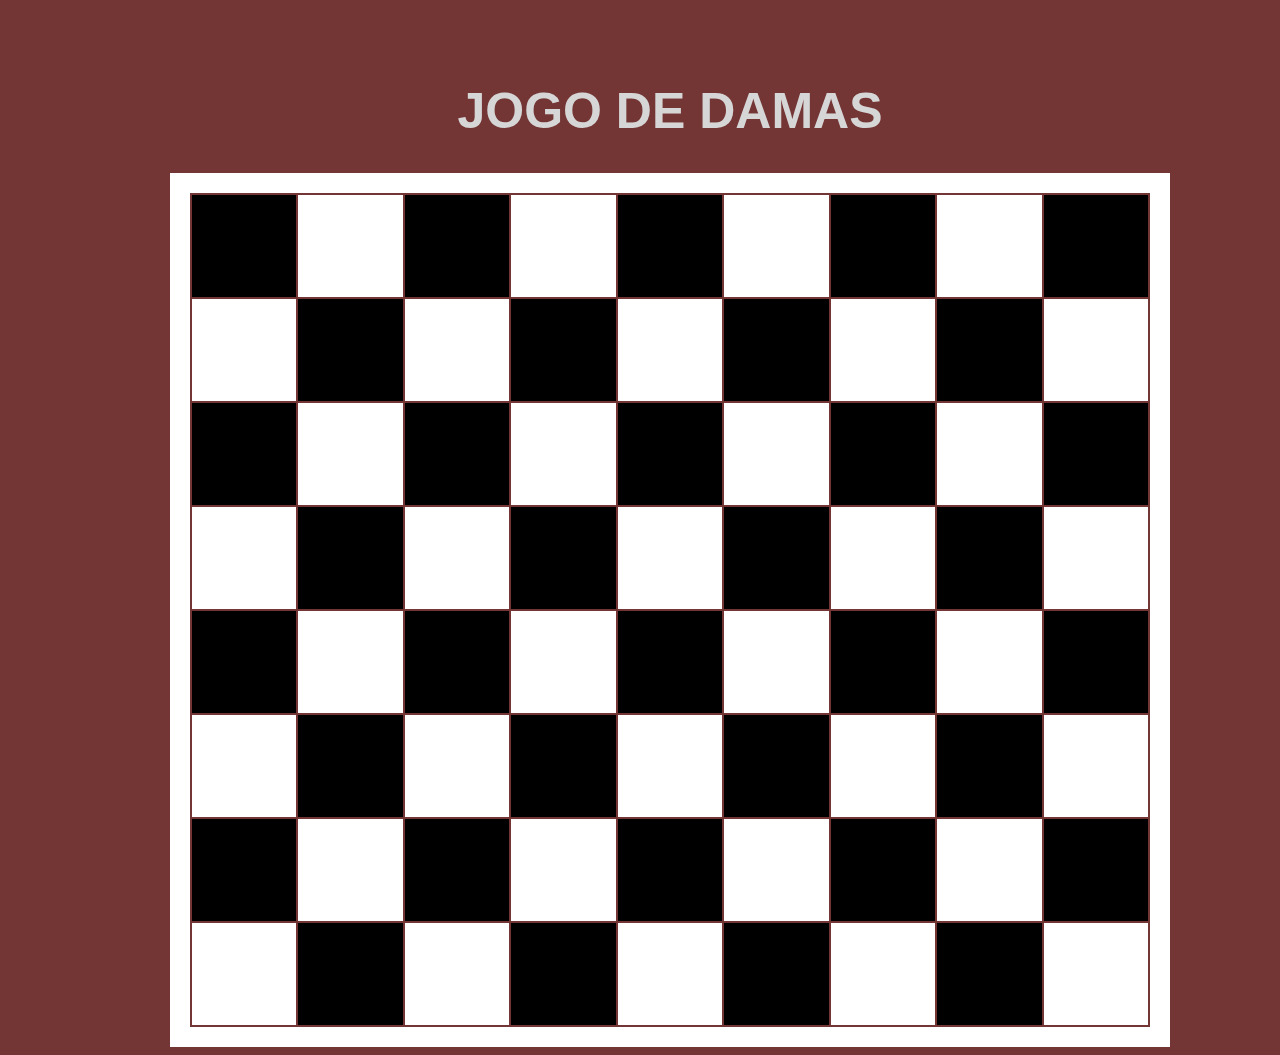
==== dama.html @ 64577ba4 "input nome de jogadores visual" ====
<!DOCTYPE html>
<html lang="pt-BR">
<head>
    <meta charset="UTF-8">
    <meta http-equiv="X-UA-Compatible" content="IE=edge">
    <meta name="viewport" content="width=device-width, initial-scale=1.0">
    <title>Jogo de Damas</title>
    <link rel="stylesheet" href="style.css">
</head>
<body>
    <h1>JOGO DE DAMAS</h1>
    <div id="tabuleiro">
        
        <table id="tabuleiro">
            <tr id="linha">
              <th id="preto"></th>
              <th id="branco"></th>
              <th id="preto"></th>
              <th id="branco"></th>
              <th id="preto"></th>
              <th id="branco"></th>
              <th id="preto"></th>
              <th id="branco"></th>
              <th id="preto"></th>
            </tr>
            <tr id="linha">
                <th id="branco"></th>
                <th id="preto"></th>
                <th id="branco"></th>
                <th id="preto"></th>
                <th id="branco"></th>
                <th id="preto"></th>
                <th id="branco"></th>
                <th id="preto"></th>
                <th id="branco"></th>
            </tr>
            <tr id="linha">
                <th id="preto"></th>
                <th id="branco"></th>
                <th id="preto"></th>
                <th id="branco"></th>
                <th id="preto"></th>
                <th id="branco"></th>
                <th id="preto"></th>
                <th id="branco"></th>
                <th id="preto"></th>
            </tr>
            <tr id="linha">
                <th id="branco"></th>
                <th id="preto"></th>
                <th id="branco"></th>
                <th id="preto"></th>
                <th id="branco"></th>
                <th id="preto"></th>
                <th id="branco"></th>
                <th id="preto"></th>
                <th id="branco"></th>
            </tr>
            <tr id="linha">
                <th id="preto"></th>
                <th id="branco"></th>
                <th id="preto"></th>
                <th id="branco"></th>
                <th id="preto"></th>
                <th id="branco"></th>
                <th id="preto"></th>
                <th id="branco"></th>
                <th id="preto"></th>
            </tr>
            <tr id="linha">
                <th id="branco"></th>
                <th id="preto"></th>
                <th id="branco"></th>
                <th id="preto"></th>
                <th id="branco"></th>
                <th id="preto"></th>
                <th id="branco"></th>
                <th id="preto"></th>
                <th id="branco"></th>
            </tr>
            <tr id="linha">
                <th id="preto"></th>
                <th id="branco"></th>
                <th id="preto"></th>
                <th id="branco"></th>
                <th id="preto"></th>
                <th id="branco"></th>
                <th id="preto"></th>
                <th id="branco"></th>
                <th id="preto"></th>
            </tr>
            <tr id="linha">
                <th id="branco"></th>
                <th id="preto"></th>
                <th id="branco"></th>
                <th id="preto"></th>
                <th id="branco"></th>
                <th id="preto"></th>
                <th id="branco"></th>
                <th id="preto"></th>
                <th id="branco"></th>
            </tr>
          </table>
        
            
    </div>
    <script src="script.js"></script>
</body>
</html>
---- style.css ----
body{
    background-color: rgb(116, 53, 53);
    font: normal 25px Arial;
    padding-top: 40px;
    padding-left: 60px;
    
}

h1{
    color: rgb(214, 214, 214);
    text-align: center;
    display: block;
}


/*text + input nome - index.html*/
div#nomeJogadores{
    color: rgb(214, 214, 214);
    font-family: Arial, Helvetica, sans-serif;
    padding-top: 60px;
    padding-bottom: 10px;
    padding-right: 30px;
    float: left;
}


/*input nome -index.html*/
input{
    border-radius: 25px;
    background: #ffffff;
    border: none;
    padding: 13px;
    width: 500px;
    height: 20px;
    font: normal 17px Arial;
    color: rgb(92, 92, 92);
}

textarea:focus, input:focus, select:focus {
    box-shadow: 0 0 0 0;
    border: 0 none;
    outline: 0;
} 


/*tabuleiro*/
table#tabuleiro{
    width: 1000px;
    height: 800px;
    border: 20px solid rgb(255, 255, 255);
    margin: auto;
}

th#preto{
    background-color: black;
    width:100px;
    height:100px;
}

th#branco{
    background-color: white;
    width:100px;
    height: 100px;
}
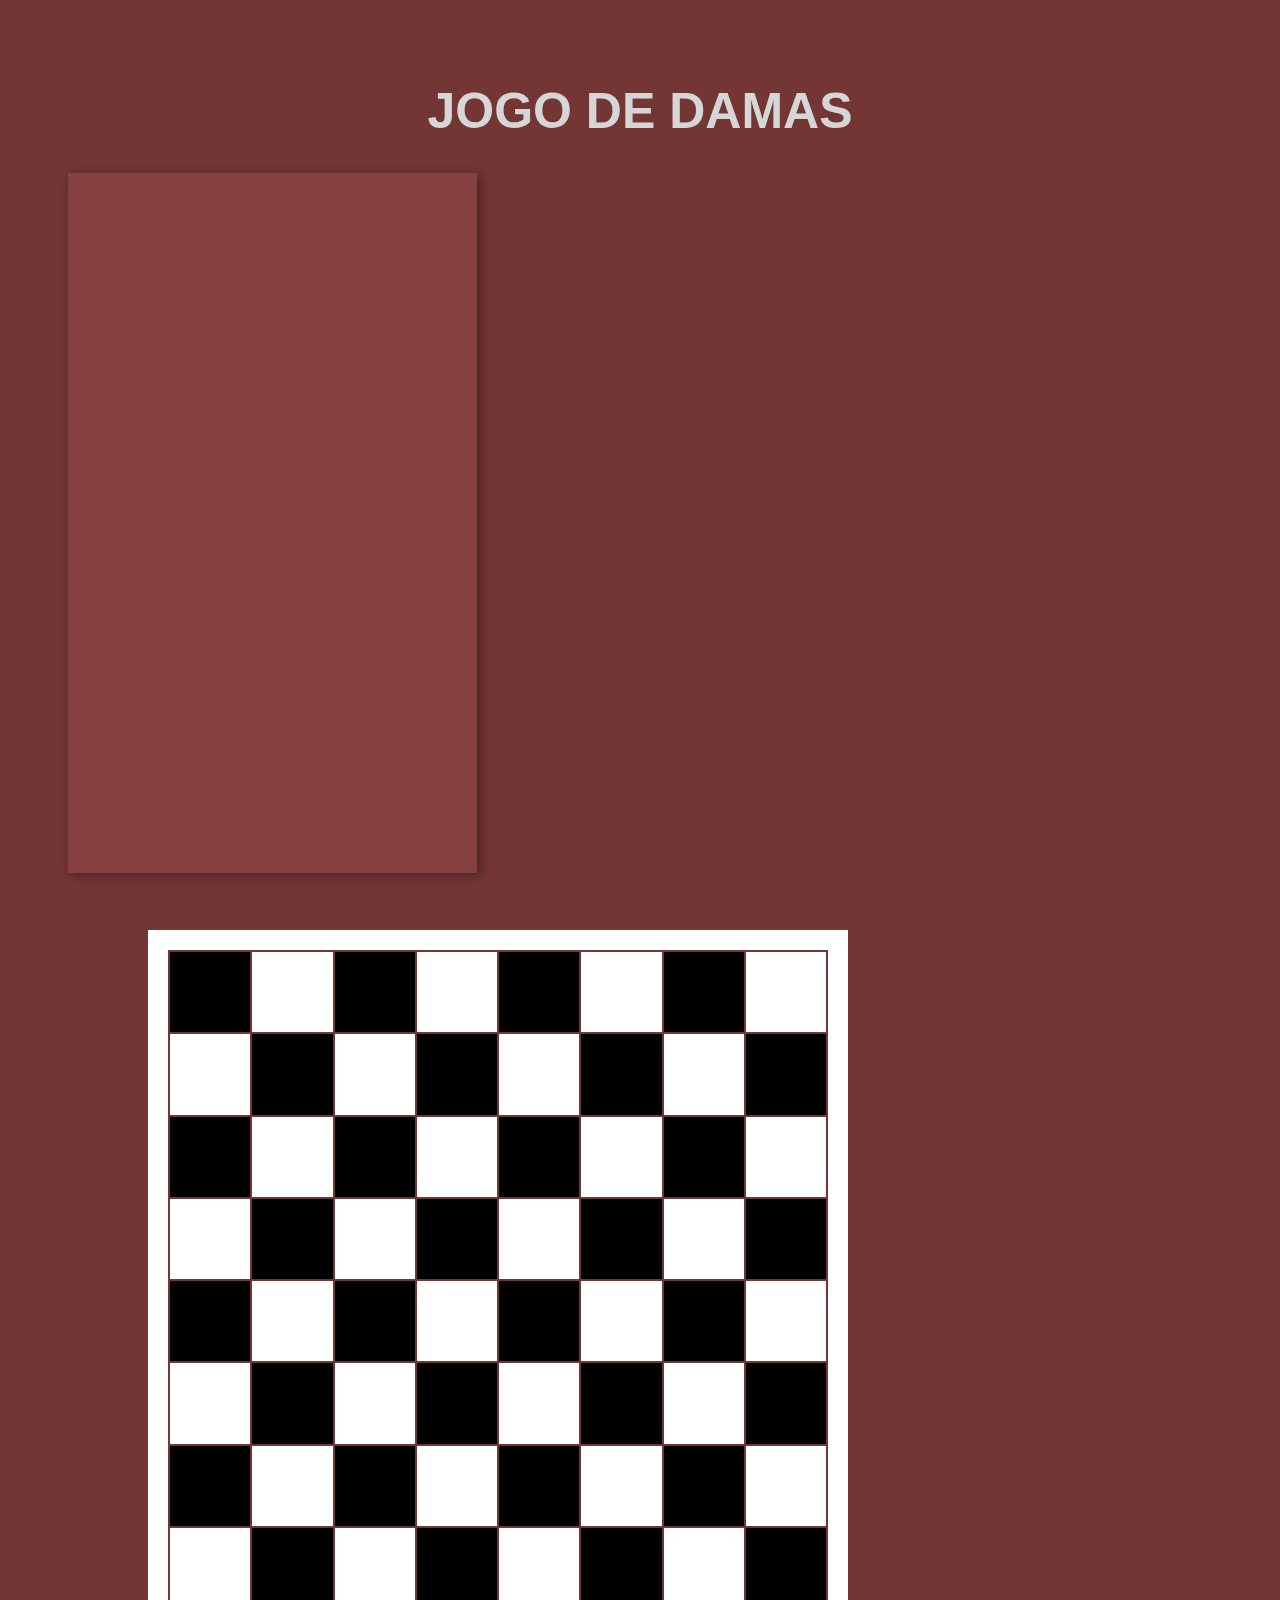
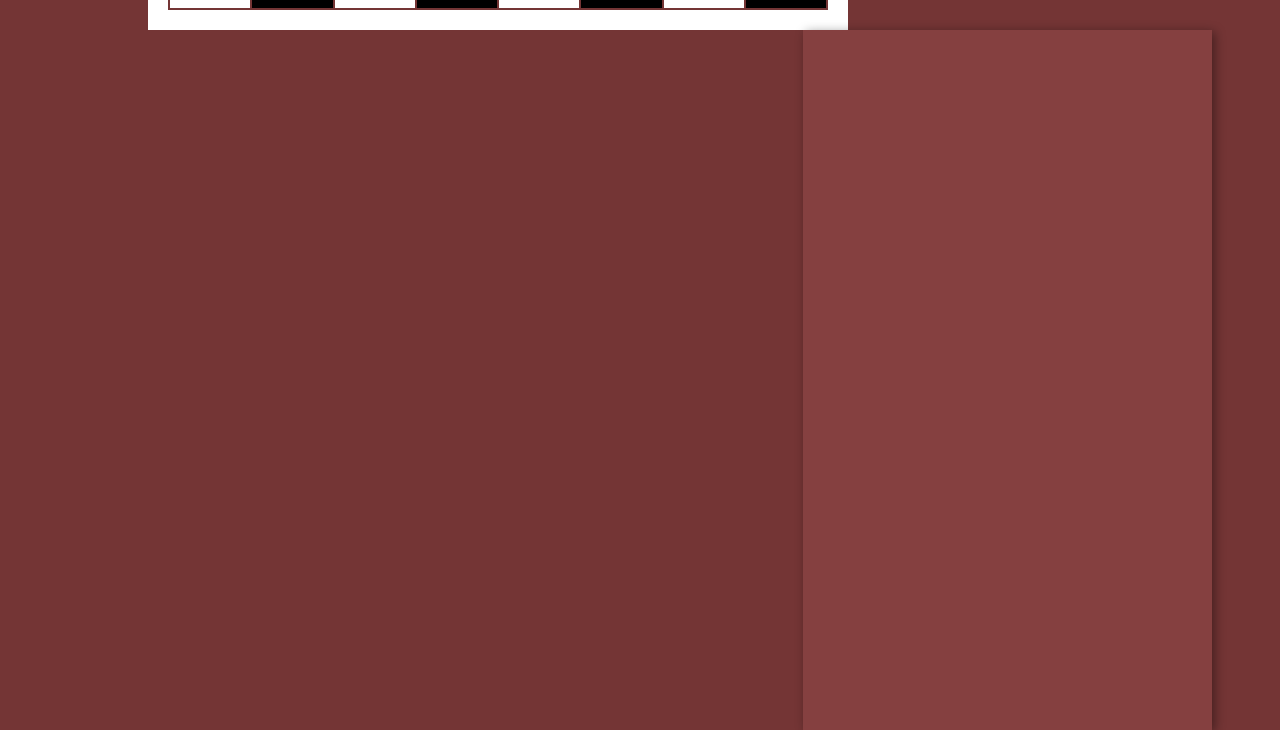
==== commit 9f594f0b: "ajuste visual e js de dama.html" ====
--- a/dama.html
+++ b/dama.html
@@ -5,12 +5,16 @@
     <meta http-equiv="X-UA-Compatible" content="IE=edge">
     <meta name="viewport" content="width=device-width, initial-scale=1.0">
     <title>Jogo de Damas</title>
-    <link rel="stylesheet" href="style.css">
+    <link rel="stylesheet" href="dama.css">
 </head>
-<body>
+<body onload="carregarDados()">
     <h1>JOGO DE DAMAS</h1>
+
+    <div class="panel" id="panelj1">
+        <p class ="placeName" id="namej1"></p>
+
+    </div>
     <div id="tabuleiro">
-        
         <table id="tabuleiro">
             <tr id="linha">
               <th id="preto"></th>
@@ -21,7 +25,7 @@
               <th id="branco"></th>
               <th id="preto"></th>
               <th id="branco"></th>
-              <th id="preto"></th>
+              
             </tr>
             <tr id="linha">
                 <th id="branco"></th>
@@ -32,7 +36,7 @@
                 <th id="preto"></th>
                 <th id="branco"></th>
                 <th id="preto"></th>
-                <th id="branco"></th>
+                
             </tr>
             <tr id="linha">
                 <th id="preto"></th>
@@ -43,7 +47,7 @@
                 <th id="branco"></th>
                 <th id="preto"></th>
                 <th id="branco"></th>
-                <th id="preto"></th>
+                
             </tr>
             <tr id="linha">
                 <th id="branco"></th>
@@ -54,7 +58,7 @@
                 <th id="preto"></th>
                 <th id="branco"></th>
                 <th id="preto"></th>
-                <th id="branco"></th>
+                
             </tr>
             <tr id="linha">
                 <th id="preto"></th>
@@ -65,7 +69,7 @@
                 <th id="branco"></th>
                 <th id="preto"></th>
                 <th id="branco"></th>
-                <th id="preto"></th>
+                
             </tr>
             <tr id="linha">
                 <th id="branco"></th>
@@ -76,7 +80,7 @@
                 <th id="preto"></th>
                 <th id="branco"></th>
                 <th id="preto"></th>
-                <th id="branco"></th>
+                
             </tr>
             <tr id="linha">
                 <th id="preto"></th>
@@ -87,7 +91,7 @@
                 <th id="branco"></th>
                 <th id="preto"></th>
                 <th id="branco"></th>
-                <th id="preto"></th>
+                
             </tr>
             <tr id="linha">
                 <th id="branco"></th>
@@ -98,12 +102,17 @@
                 <th id="preto"></th>
                 <th id="branco"></th>
                 <th id="preto"></th>
-                <th id="branco"></th>
+                
             </tr>
-          </table>
-        
-            
+          </table> 
     </div>
-    <script src="script.js"></script>
+    <div class="panel"id="panelj2">
+        <p class ="placeName"id="namej2"></p>
+    </div>
+    
+    
+
+
+    <script src="dama.js"></script>
 </body>
 </html>--- a/dama.css
+++ b/dama.css
@@ -0,0 +1,66 @@
+/*Geral*/
+body{
+    background-color: rgb(116, 53, 53);
+    font: normal 25px Arial;
+    padding-top: 40px;
+    padding-left: 60px;
+    padding-right: 60px;
+   
+    
+}
+
+h1{
+    color: rgb(214, 214, 214);
+    text-align: center;
+    display: block;
+}
+
+/*Paineis*/
+div.panel{
+    height: 700px;
+    width: 409px;
+    box-shadow:  3px 2px 10px rgba(0, 0, 0,0.4);
+    background-color: rgb(133, 64, 64);
+}
+/* Painel do jogador 1*/
+div#panelj1{
+float: left;
+}
+
+/* Painel do jogador 2*/
+div#panelj2{
+    float: right;
+}
+p.placeName{
+    color: rgb(214, 214, 214);
+    font: normal 40px Arial;
+    text-align: center;
+    margin-top: 20px;
+
+}
+    
+
+/*Tabuleiro*/
+table#tabuleiro{
+    width: 700px;
+    height: 700px;
+    border: 20px solid rgb(255, 255, 255);
+    margin-top: 5%;
+    margin-left: 7%;
+    margin-right: 7%;
+    float: left;
+    
+}
+
+th#preto{
+    background-color: black;
+    width:50px;
+    height:50px;
+}
+
+th#branco{
+    background-color: white;
+    width:50px;
+    height: 50px;
+}
+
